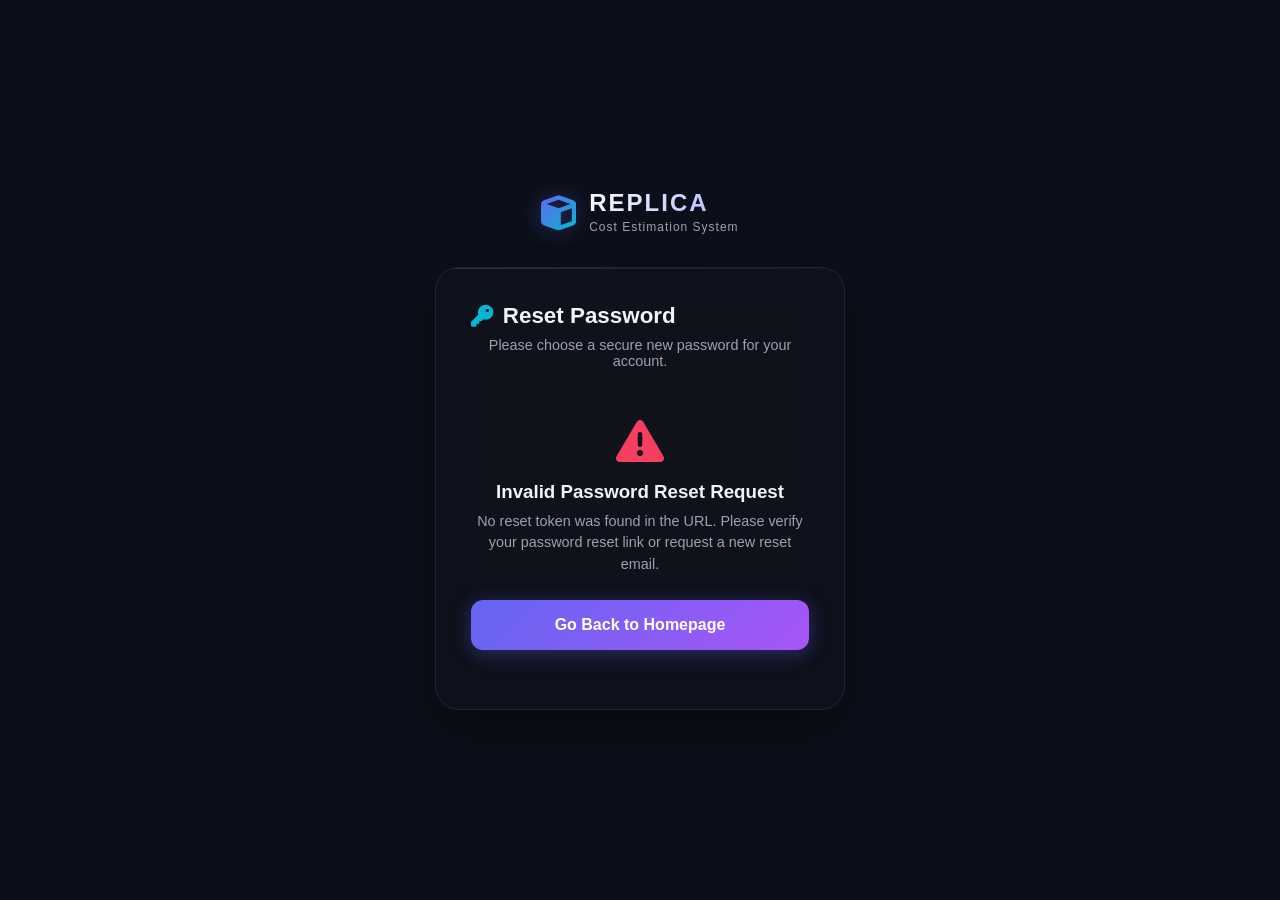
==== frontend/reset-password.html @ cb86cac7 "Fix registration (DB migration), add forgot password modal, move forgot link below login button" ====
<!DOCTYPE html>
<html lang="en">
<head>
    <meta charset="UTF-8">
    <meta name="viewport" content="width=device-width, initial-scale=1.0">
    <title>Reset Password — REPLICA</title>
    <link rel="stylesheet" href="https://cdnjs.cloudflare.com/ajax/libs/font-awesome/6.4.0/css/all.min.css">
    <link rel="stylesheet" href="style.css">
    <style>
        body {
            display: flex;
            align-items: center;
            justify-content: center;
            min-height: 100vh;
            margin: 0;
            background-color: #0b0f19;
        }
        .reset-container {
            width: 100%;
            max-width: 450px;
            padding: 20px;
        }
    </style>
</head>
<body>
    <!-- Background glows -->
    <div class="bg-glow glow-1"></div>
    <div class="bg-glow glow-2"></div>

    <div class="reset-container">
        <!-- Logo -->
        <div class="brand" style="justify-content: center; margin-bottom: 2rem;">
            <i class="fa-solid fa-cube logo-icon"></i>
            <div class="brand-text" style="text-align: left;">
                <h1 style="font-size: 1.5rem; letter-spacing: 2px;">REPLICA</h1>
                <span style="font-size: 0.75rem; letter-spacing: 1px;">Cost Estimation System</span>
            </div>
        </div>

        <!-- Glass Card -->
        <div class="glass-card" id="reset-card">
            <h2 class="card-title" style="text-align: center; font-size: 1.4rem; margin-bottom: 0.5rem;">
                <i class="fa-solid fa-key" style="color: var(--secondary);"></i> Reset Password
            </h2>
            <p class="card-subtitle" style="text-align: center; margin-bottom: 1.5rem;">
                Please choose a secure new password for your account.
            </p>

            <!-- Form -->
            <form id="reset-password-form">
                <div class="form-group">
                    <label class="form-label" for="new-password">New Password</label>
                    <input type="password" id="new-password" class="form-input" required placeholder="Minimum 6 characters" minlength="6">
                </div>
                <div class="form-group">
                    <label class="form-label" for="confirm-password">Confirm Password</label>
                    <input type="password" id="confirm-password" class="form-input" required placeholder="Re-enter password">
                </div>
                <div id="error-alert" class="badge badge-danger hidden" style="width: 100%; padding: 0.8rem; margin: 1rem 0; text-align: center; display: block; font-size: 0.9rem;">
                    Passwords do not match.
                </div>
                <button type="submit" class="submit-btn margin-top-md" style="width: 100%;">
                    <i class="fa-solid fa-check"></i> Save Password
                </button>
            </form>

            <!-- Success Panel (Hidden by default) -->
            <div id="success-panel" class="hidden" style="text-align: center; padding: 1rem 0;">
                <div style="font-size: 3rem; color: #10b981; margin-bottom: 1rem;">
                    <i class="fa-solid fa-circle-check"></i>
                </div>
                <h3 style="font-size: 1.25rem; font-weight: 700; margin-bottom: 0.5rem; color: var(--text-main);">Password Updated!</h3>
                <p style="color: var(--text-muted); font-size: 0.9rem; margin-bottom: 1.5rem; line-height: 1.5;">
                    Your password has been reset successfully. You can now log in to the developer dashboard.
                </p>
                <a href="/" class="submit-btn" style="text-decoration: none; display: inline-flex; align-items: center; justify-content: center; gap: 0.5rem; padding: 0.8rem 1.5rem;">
                    <i class="fa-solid fa-right-to-bracket"></i> Proceed to Login
                </a>
            </div>
        </div>
    </div>

    <script>
        const token = new URLSearchParams(window.location.search).get('token');
        const form = document.getElementById('reset-password-form');
        const errorAlert = document.getElementById('error-alert');
        const successPanel = document.getElementById('success-panel');

        if (!token) {
            form.innerHTML = `
                <div style="text-align: center; padding: 1.5rem 0;">
                    <i class="fa-solid fa-triangle-exclamation" style="font-size: 3rem; color: #f43f5e; margin-bottom: 1rem;"></i>
                    <h3 style="font-weight:700; margin-bottom: 0.5rem;">Invalid Password Reset Request</h3>
                    <p style="color: var(--text-muted); font-size: 0.9rem; line-height: 1.5; margin-bottom: 1.5rem;">
                        No reset token was found in the URL. Please verify your password reset link or request a new reset email.
                    </p>
                    <a href="/" class="submit-btn" style="text-decoration: none; display: inline-block;">Go Back to Homepage</a>
                </div>
            `;
        }

        form.addEventListener('submit', async (e) => {
            e.preventDefault();
            errorAlert.classList.add('hidden');

            const password = document.getElementById('new-password').value;
            const confirmPassword = document.getElementById('confirm-password').value;

            if (password !== confirmPassword) {
                errorAlert.innerText = 'Passwords do not match.';
                errorAlert.classList.remove('hidden');
                return;
            }

            try {
                const response = await fetch('/api/auth/reset-password', {
                    method: 'POST',
                    headers: { 'Content-Type': 'application/json' },
                    body: JSON.stringify({ token: token, new_password: password })
                });
                
                const data = await response.json();
                
                if (response.ok) {
                    form.classList.add('hidden');
                    successPanel.classList.remove('hidden');
                } else {
                    errorAlert.innerText = data.detail || 'Failed to reset password.';
                    errorAlert.classList.remove('hidden');
                }
            } catch (err) {
                console.error(err);
                errorAlert.innerText = 'Network error. Please try again.';
                errorAlert.classList.remove('hidden');
            }
        });
    </script>
</body>
</html>
---- frontend/style.css ----
/* Core Design System & Reset */
* {
    margin: 0;
    padding: 0;
    box-sizing: border-box;
}

:root {
    --bg-dark: #09090e;
    --card-bg: rgba(22, 22, 33, 0.45);
    --card-border: rgba(255, 255, 255, 0.08);
    --card-border-focus: rgba(99, 102, 241, 0.5);
    
    --primary: #6366f1;       /* Indigo */
    --primary-glow: rgba(99, 102, 241, 0.35);
    --secondary: #06b6d4;     /* Cyan */
    --secondary-glow: rgba(6, 182, 212, 0.35);
    
    --accent: #a855f7;        /* Purple */
    --text-main: #f3f4f6;
    --text-muted: #9ca3af;
    --text-dark: #1f2937;
    
    --success: #10b981;
    --error: #ef4444;
    --warning: #f59e0b;
    
    --font-sans: 'Outfit', sans-serif;
    --transition-smooth: all 0.3s cubic-bezier(0.4, 0, 0.2, 1);
}

body {
    background-color: var(--bg-dark);
    color: var(--text-main);
    font-family: var(--font-sans);
    min-height: 100vh;
    overflow-x: hidden;
    position: relative;
    display: flex;
    justify-content: center;
    align-items: flex-start;
}

/* Ambient Background Blobs */
.bg-blob {
    position: absolute;
    border-radius: 50%;
    filter: blur(120px);
    z-index: 0;
    opacity: 0.35;
    pointer-events: none;
    animation: pulse 12s infinite alternate ease-in-out;
}

.blob-purple {
    background: var(--accent);
    width: 500px;
    height: 500px;
    top: -100px;
    right: -100px;
}

.blob-blue {
    background: var(--primary);
    width: 600px;
    height: 600px;
    bottom: -150px;
    left: -150px;
    animation-delay: -3s;
}

.blob-cyan {
    background: var(--secondary);
    width: 400px;
    height: 400px;
    top: 40%;
    left: 30%;
    animation-delay: -6s;
}

@keyframes pulse {
    0% {
        transform: translate(0, 0) scale(1);
    }
    100% {
        transform: translate(80px, 40px) scale(1.15);
    }
}

/* App Layout */
.app-container {
    width: 100%;
    max-width: 1280px;
    min-height: 100vh;
    padding: 2rem;
    position: relative;
    z-index: 10;
    display: flex;
    flex-column: column;
    display: flex;
    flex-direction: column;
}

/* Header & Nav */
.app-header {
    display: flex;
    justify-content: space-between;
    align-items: center;
    padding-bottom: 2rem;
    border-bottom: 1px solid var(--card-border);
    margin-bottom: 2rem;
}

.brand {
    display: flex;
    align-items: center;
    gap: 0.8rem;
}

.logo-icon {
    font-size: 2.2rem;
    background: linear-gradient(135deg, var(--primary), var(--secondary));
    -webkit-background-clip: text;
    -webkit-text-fill-color: transparent;
    filter: drop-shadow(0 0 10px var(--primary-glow));
}

.brand-text h1 {
    font-size: 1.8rem;
    font-weight: 800;
    letter-spacing: 2px;
    line-height: 1.1;
    background: linear-gradient(135deg, #ffffff, #a5b4fc);
    -webkit-background-clip: text;
    -webkit-text-fill-color: transparent;
}

.brand-text span {
    font-size: 0.8rem;
    color: var(--text-muted);
    font-weight: 500;
    letter-spacing: 1px;
}

.app-nav {
    display: flex;
    gap: 0.8rem;
    background: rgba(255, 255, 255, 0.03);
    padding: 0.4rem;
    border-radius: 12px;
    border: 1px solid var(--card-border);
    backdrop-filter: blur(8px);
}

.nav-btn {
    background: transparent;
    border: none;
    color: var(--text-muted);
    font-family: var(--font-sans);
    font-size: 0.95rem;
    font-weight: 600;
    padding: 0.6rem 1.2rem;
    border-radius: 8px;
    cursor: pointer;
    display: flex;
    align-items: center;
    gap: 0.5rem;
    transition: var(--transition-smooth);
}

.nav-btn:hover {
    color: var(--text-main);
    background: rgba(255, 255, 255, 0.05);
}

.nav-btn.active {
    color: var(--text-main);
    background: var(--primary);
    box-shadow: 0 4px 15px var(--primary-glow);
}

/* Tabs & Grid system */
.tab-content {
    display: none;
    animation: fadeIn 0.4s ease-out forwards;
}

.tab-content.active {
    display: block;
}

@keyframes fadeIn {
    from {
        opacity: 0;
        transform: translateY(12px);
    }
    to {
        opacity: 1;
        transform: translateY(0);
    }
}

.grid-2col {
    display: grid;
    grid-template-columns: 1fr 1.1fr;
    gap: 2rem;
    align-items: stretch;
}

@media (max-width: 900px) {
    .grid-2col {
        grid-template-columns: 1fr;
    }
    .app-header {
        flex-direction: column;
        gap: 1.5rem;
        align-items: flex-start;
    }
    .app-nav {
        width: 100%;
        overflow-x: auto;
    }
}

/* Glass Card */
.glass-card {
    background: var(--card-bg);
    border: 1px solid var(--card-border);
    border-radius: 24px;
    padding: 2.2rem;
    backdrop-filter: blur(20px);
    -webkit-backdrop-filter: blur(20px);
    box-shadow: 0 20px 40px rgba(0, 0, 0, 0.3);
    position: relative;
    overflow: hidden;
    display: flex;
    flex-direction: column;
}

.glass-card::before {
    content: '';
    position: absolute;
    top: 0;
    left: 0;
    right: 0;
    height: 1px;
    background: linear-gradient(90deg, rgba(255,255,255,0.15) 0%, rgba(255,255,255,0.02) 100%);
    pointer-events: none;
}

.card-title {
    font-size: 1.4rem;
    font-weight: 700;
    color: var(--text-main);
    margin-bottom: 0.4rem;
    display: flex;
    align-items: center;
    gap: 0.6rem;
}

.card-title i {
    color: var(--primary);
}

.card-subtitle {
    font-size: 0.9rem;
    color: var(--text-muted);
    margin-bottom: 1.8rem;
}

/* Material Selector Grid */
.material-grid {
    display: grid;
    grid-template-columns: repeat(auto-fit, minmax(80px, 1fr));
    gap: 0.8rem;
    margin-bottom: 0.5rem;
}

.material-card {
    background: rgba(255, 255, 255, 0.03);
    border: 1px solid var(--card-border);
    border-radius: 12px;
    padding: 0.8rem 0.5rem;
    cursor: pointer;
    text-align: center;
    transition: var(--transition-smooth);
    display: flex;
    flex-direction: column;
    align-items: center;
    gap: 0.3rem;
}

.material-card:hover {
    background: rgba(255, 255, 255, 0.06);
    border-color: rgba(255, 255, 255, 0.2);
    transform: translateY(-2px);
}

.material-card.active {
    background: linear-gradient(135deg, rgba(99, 102, 241, 0.15), rgba(6, 182, 212, 0.15));
    border-color: var(--primary);
    box-shadow: 0 0 15px rgba(99, 102, 241, 0.2);
}

.material-name {
    font-weight: 700;
    font-size: 0.95rem;
    color: var(--text-main);
}

.material-card.active .material-name {
    color: #a5b4fc;
}

.material-desc {
    font-size: 0.75rem;
    color: var(--text-muted);
}

/* Form Controls */
.form-group {
    margin-bottom: 1.5rem;
    display: flex;
    flex-direction: column;
    gap: 0.5rem;
}

.form-label {
    font-size: 0.9rem;
    font-weight: 600;
    color: var(--text-main);
    letter-spacing: 0.5px;
}

.form-input {
    background: rgba(0, 0, 0, 0.35);
    border: 1px solid var(--card-border);
    border-radius: 12px;
    padding: 0.9rem 1.1rem;
    color: var(--text-main);
    font-family: var(--font-sans);
    font-size: 0.95rem;
    width: 100%;
    transition: var(--transition-smooth);
}

.form-input:focus {
    outline: none;
    border-color: var(--primary);
    box-shadow: 0 0 0 3px rgba(99, 102, 241, 0.25);
    background: rgba(0, 0, 0, 0.5);
}

.form-row {
    display: flex;
    gap: 1.2rem;
}

@media (max-width: 600px) {
    .form-row {
        flex-direction: column;
        gap: 0;
    }
}

.flex-1 {
    flex: 1;
}

.text-center {
    text-align: center;
}

.input-unit-wrapper {
    position: relative;
}

.input-unit-wrapper .form-input {
    padding-right: 3.5rem;
}

.input-unit {
    position: absolute;
    right: 1.1rem;
    top: 50%;
    transform: translateY(-50%);
    color: var(--text-muted);
    font-weight: 600;
    font-size: 0.9rem;
    pointer-events: none;
}

/* File Upload zone */
.upload-dropzone {
    border: 2px dashed rgba(255, 255, 255, 0.15);
    background: rgba(0, 0, 0, 0.15);
    border-radius: 16px;
    padding: 2.5rem 1.5rem;
    text-align: center;
    cursor: pointer;
    transition: var(--transition-smooth);
    display: flex;
    flex-direction: column;
    align-items: center;
    gap: 0.6rem;
}

.upload-dropzone:hover, .upload-dropzone.dragover {
    border-color: var(--primary);
    background: rgba(99, 102, 241, 0.05);
    box-shadow: 0 0 20px rgba(99, 102, 241, 0.1);
}

.upload-icon {
    font-size: 2.5rem;
    color: var(--text-muted);
    transition: var(--transition-smooth);
    margin-bottom: 0.4rem;
}

.upload-dropzone:hover .upload-icon, .upload-dropzone.dragover .upload-icon {
    color: var(--primary);
    transform: translateY(-3px);
}

.upload-dropzone h3 {
    font-size: 1.1rem;
    font-weight: 600;
}

.upload-dropzone p {
    font-size: 0.85rem;
    color: var(--text-muted);
}

.file-limits {
    font-size: 0.75rem;
    color: var(--text-muted);
    background: rgba(255,255,255,0.05);
    padding: 0.2rem 0.6rem;
    border-radius: 6px;
    margin-top: 0.4rem;
}

/* File Progress Card */
.upload-progress-container {
    background: rgba(255,255,255,0.02);
    border: 1px solid var(--card-border);
    border-radius: 12px;
    padding: 1rem;
    margin-top: 1.2rem;
    display: flex;
    flex-direction: column;
    gap: 0.6rem;
}

.file-info-header {
    display: flex;
    justify-content: space-between;
    align-items: center;
}

#uploaded-filename {
    font-size: 0.9rem;
    font-weight: 600;
    max-width: 80%;
    overflow: hidden;
    text-overflow: ellipsis;
    white-space: nowrap;
}

.icon-btn {
    background: transparent;
    border: none;
    color: var(--text-muted);
    cursor: pointer;
    font-size: 1rem;
    transition: var(--transition-smooth);
    padding: 0.2rem;
}

.icon-btn:hover {
    color: var(--error);
}

.progress-bar-wrapper {
    height: 6px;
    background: rgba(255,255,255,0.05);
    border-radius: 3px;
    overflow: hidden;
}

.progress-bar {
    height: 100%;
    width: 0%;
    background: linear-gradient(90deg, var(--primary), var(--secondary));
    border-radius: 3px;
    transition: width 0.3s ease;
}

#upload-status-text {
    font-size: 0.8rem;
    color: var(--text-muted);
}

/* 3D Viewer Container */
.viewer-container {
    background: #040406;
    border: 1px solid var(--card-border);
    border-radius: 16px;
    height: 240px;
    position: relative;
    overflow: hidden;
    margin-bottom: 1.5rem;
    display: flex;
    justify-content: center;
    align-items: center;
}

.viewer-placeholder {
    text-align: center;
    padding: 2rem;
    color: var(--text-muted);
    display: flex;
    flex-direction: column;
    align-items: center;
    gap: 0.8rem;
}

.placeholder-icon {
    font-size: 3rem;
    color: rgba(255,255,255,0.05);
}

.viewer-placeholder p {
    font-size: 0.9rem;
    max-width: 250px;
}

#stl-canvas {
    width: 100%;
    height: 100%;
    cursor: grab;
}

#stl-canvas:active {
    cursor: grabbing;
}

.viewer-loading {
    position: absolute;
    display: flex;
    flex-direction: column;
    align-items: center;
    gap: 1rem;
    color: var(--text-muted);
}

.spinner {
    width: 32px;
    height: 32px;
    border: 3px solid rgba(255,255,255,0.1);
    border-top: 3px solid var(--primary);
    border-radius: 50%;
    animation: spin 0.8s linear infinite;
}

@keyframes spin {
    to { transform: rotate(360deg); }
}

.viewer-legend {
    position: absolute;
    bottom: 0.8rem;
    left: 0.8rem;
    display: flex;
    gap: 0.8rem;
    background: rgba(0,0,0,0.6);
    padding: 0.3rem 0.6rem;
    border-radius: 6px;
    border: 1px solid rgba(255,255,255,0.05);
    pointer-events: none;
}

.viewer-legend span {
    font-size: 0.7rem;
    color: var(--text-muted);
    display: flex;
    align-items: center;
    gap: 0.3rem;
}

/* Public Estimate Result Card */
.result-card {
    background: linear-gradient(135deg, rgba(99, 102, 241, 0.08), rgba(6, 182, 212, 0.08));
    border: 1px solid rgba(99, 102, 241, 0.2);
    border-radius: 16px;
    padding: 1.5rem;
    display: flex;
    flex-direction: column;
    gap: 1.2rem;
    animation: scaleIn 0.3s ease-out;
}

@keyframes scaleIn {
    from {
        opacity: 0;
        transform: scale(0.97);
    }
    to {
        opacity: 1;
        transform: scale(1);
    }
}

.estimate-header {
    text-align: center;
    border-bottom: 1px solid rgba(255, 255, 255, 0.05);
    padding-bottom: 0.8rem;
}

.estimate-header span {
    font-size: 0.85rem;
    color: var(--text-muted);
    font-weight: 500;
    text-transform: uppercase;
    letter-spacing: 1px;
}

.estimate-header h3 {
    font-size: 2.2rem;
    font-weight: 800;
    color: #ffffff;
    background: linear-gradient(90deg, #ffffff, #67e8f9);
    -webkit-background-clip: text;
    -webkit-text-fill-color: transparent;
    margin-top: 0.2rem;
}

.estimate-stats {
    display: grid;
    grid-template-columns: repeat(2, 1fr);
    gap: 1rem;
}

.stat-item {
    background: rgba(0,0,0,0.2);
    border: 1px solid rgba(255,255,255,0.03);
    border-radius: 10px;
    padding: 0.6rem 0.8rem;
    display: flex;
    flex-direction: column;
    gap: 0.2rem;
}

.stat-label {
    font-size: 0.75rem;
    color: var(--text-muted);
}

.stat-value {
    font-size: 1rem;
    font-weight: 700;
    color: var(--text-main);
}

.disclaimer-alert {
    background: rgba(245, 158, 11, 0.08);
    border: 1px solid rgba(245, 158, 11, 0.2);
    border-radius: 8px;
    padding: 0.6rem 0.8rem;
    display: flex;
    gap: 0.6rem;
    align-items: flex-start;
}

.disclaimer-alert i {
    color: var(--warning);
    font-size: 0.9rem;
    margin-top: 0.1rem;
}

.disclaimer-alert span {
    font-size: 0.72rem;
    color: rgba(243, 244, 246, 0.8);
    line-height: 1.3;
}

/* Submit & Loading Button */
.submit-btn {
    background: linear-gradient(135deg, var(--primary), var(--accent));
    border: none;
    color: #ffffff;
    font-family: var(--font-sans);
    font-size: 1rem;
    font-weight: 700;
    padding: 1rem;
    border-radius: 12px;
    cursor: pointer;
    transition: var(--transition-smooth);
    display: flex;
    align-items: center;
    justify-content: center;
    gap: 0.6rem;
    box-shadow: 0 4px 20px var(--primary-glow);
    width: 100%;
}

.submit-btn:hover {
    transform: translateY(-2px);
    box-shadow: 0 6px 25px rgba(99, 102, 241, 0.45);
}

.submit-btn:active {
    transform: translateY(0);
}

.submit-btn:disabled {
    background: rgba(255,255,255,0.05);
    color: var(--text-muted);
    box-shadow: none;
    cursor: not-allowed;
    transform: none;
}

/* Admin Placeholder & Invoice */
.admin-placeholder-state {
    text-align: center;
    color: var(--text-muted);
    padding: 3rem;
    display: flex;
    flex-direction: column;
    align-items: center;
    gap: 1rem;
}

.invoice-box {
    background: #ffffff;
    color: var(--text-dark);
    border-radius: 16px;
    padding: 2rem;
    box-shadow: 0 20px 40px rgba(0, 0, 0, 0.4);
    font-family: var(--font-sans);
    display: flex;
    flex-direction: column;
    gap: 1.2rem;
    animation: scaleIn 0.3s ease-out;
}

.invoice-header {
    display: flex;
    justify-content: space-between;
    align-items: center;
    border-bottom: 2px solid #e5e7eb;
    padding-bottom: 1rem;
}

.invoice-header h3 {
    font-size: 1.2rem;
    font-weight: 800;
    text-transform: uppercase;
    letter-spacing: 0.5px;
    color: #111827;
}

.status-tag {
    background: rgba(16, 185, 129, 0.1);
    color: var(--success);
    font-size: 0.75rem;
    font-weight: 700;
    padding: 0.2rem 0.6rem;
    border-radius: 20px;
    border: 1px solid rgba(16, 185, 129, 0.2);
}

.invoice-items {
    display: flex;
    flex-direction: column;
    gap: 0.7rem;
}

.invoice-item {
    display: flex;
    justify-content: space-between;
    font-size: 0.9rem;
    color: #4b5563;
    font-weight: 500;
}

.invoice-item .val {
    font-weight: 700;
    color: #111827;
}

.invoice-divider {
    height: 1px;
    background: #e5e7eb;
    margin: 0.3rem 0;
}

.invoice-item.highlight {
    font-size: 0.95rem;
    font-weight: 700;
    color: #111827;
}

.invoice-total {
    border-top: 2px solid #e5e7eb;
    padding-top: 1.2rem;
    display: flex;
    justify-content: space-between;
    align-items: center;
}

.total-label {
    font-weight: 800;
    font-size: 1.1rem;
    color: #111827;
    text-transform: uppercase;
}

.total-amount-box {
    display: flex;
    align-items: baseline;
    gap: 0.2rem;
}

.total-amount {
    font-size: 2.2rem;
    font-weight: 900;
    color: var(--primary);
}

.currency {
    font-size: 1rem;
    font-weight: 800;
    color: var(--text-dark);
}

/* Settings Unlock & Configuration CSS */
.lock-screen-container {
    display: flex;
    justify-content: center;
    align-items: center;
    padding: 3rem 0;
}

.lock-card {
    max-width: 400px;
    width: 100%;
    text-align: center;
    display: flex;
    flex-direction: column;
    align-items: center;
    gap: 1.2rem;
}

.lock-icon {
    font-size: 2.8rem;
    color: var(--accent);
    filter: drop-shadow(0 0 8px rgba(168, 85, 247, 0.4));
}

.passcode-input-group {
    display: flex;
    flex-direction: column;
    gap: 0.8rem;
    width: 100%;
    margin-top: 0.5rem;
}

.error-text {
    color: var(--error);
    font-size: 0.8rem;
    font-weight: 600;
}

.config-sections {
    display: flex;
    flex-direction: column;
    gap: 1rem;
}

.config-sec h3 {
    font-size: 1rem;
    font-weight: 700;
    margin-bottom: 0.8rem;
    border-left: 3px solid var(--primary);
    padding-left: 0.6rem;
}

.table-container {
    overflow-x: auto;
}

.config-table {
    width: 100%;
    border-collapse: collapse;
    font-size: 0.85rem;
}

.config-table th, .config-table td {
    padding: 0.7rem 0.8rem;
    text-align: left;
}

.config-table th {
    color: var(--text-muted);
    font-weight: 600;
    border-bottom: 1px solid var(--card-border);
}

.config-table td {
    border-bottom: 1px solid rgba(255,255,255,0.03);
}

.config-table .tbl-input {
    background: rgba(0,0,0,0.5);
    border: 1px solid var(--card-border);
    color: var(--text-main);
    padding: 0.4rem 0.6rem;
    border-radius: 6px;
    width: 100%;
    font-family: var(--font-sans);
    font-weight: 600;
}

.config-table .tbl-input:focus {
    outline: none;
    border-color: var(--primary);
}

.settings-action-bar {
    display: flex;
    justify-content: flex-end;
    gap: 1rem;
    padding-top: 1rem;
}

.save-btn {
    padding: 0.8rem 1.5rem;
    width: auto;
}

.margin-top-lg {
    margin-top: 1.5rem;
}

.margin-top-sm {
    margin-top: 0.8rem;
}

.margin-top-auto {
    margin-top: auto;
}

/* API Key Badges & Styling */
.badge {
    padding: 0.25rem 0.6rem;
    border-radius: 6px;
    font-size: 0.72rem;
    font-weight: 700;
    display: inline-block;
}

.badge-success {
    background: rgba(16, 185, 129, 0.1);
    color: var(--success);
    border: 1px solid rgba(16, 185, 129, 0.2);
}

.badge-danger {
    background: rgba(239, 68, 68, 0.1);
    color: var(--error);
    border: 1px solid rgba(239, 68, 68, 0.2);
}

.key-text {
    font-family: monospace;
    font-weight: 600;
    color: #a5b4fc;
    background: rgba(0, 0, 0, 0.35);
    padding: 0.35rem 0.7rem;
    border-radius: 6px;
    font-size: 0.82rem;
    cursor: pointer;
    border: 1px dashed var(--card-border);
    transition: var(--transition-smooth);
    display: inline-flex;
    align-items: center;
    gap: 0.4rem;
}

.key-text:hover {
    border-color: var(--primary);
    background: rgba(99, 102, 241, 0.1);
}

.action-btn-group {
    display: flex;
    gap: 0.4rem;
    justify-content: center;
}

.tbl-btn {
    background: rgba(255, 255, 255, 0.05);
    border: 1px solid var(--card-border);
    color: var(--text-main);
    padding: 0.35rem 0.7rem;
    border-radius: 6px;
    font-size: 0.78rem;
    cursor: pointer;
    font-weight: 600;
    transition: var(--transition-smooth);
    display: inline-flex;
    align-items: center;
    gap: 0.3rem;
}

.tbl-btn:hover {
    background: var(--primary);
    border-color: var(--primary);
    color: #ffffff;
}

.tbl-btn.btn-danger:hover {
    background: var(--error);
    border-color: var(--error);
    color: #ffffff;
}


/* Helper Utilities */
.hidden {
    display: none !important;
}

.flex-column {
    display: flex;
    flex-direction: column;
}

.justify-center {
    justify-content: center;
}

/* Footer styling */
.app-footer {
    display: flex;
    justify-content: space-between;
    align-items: center;
    border-top: 1px solid var(--card-border);
    margin-top: 4rem;
    padding-top: 1.5rem;
    color: var(--text-muted);
    font-size: 0.85rem;
}

.footer-links a {
    color: var(--text-muted);
    text-decoration: none;
    transition: var(--transition-smooth);
    display: flex;
    align-items: center;
    gap: 0.4rem;
}

.footer-links a:hover {
    color: var(--primary);
}

/* Auth Portal Tabs */
.auth-tab-btn {
    background: transparent;
    border: none;
    color: var(--text-muted);
    font-size: 1rem;
    font-weight: 700;
    padding: 0.8rem;
    cursor: pointer;
    transition: var(--transition-smooth);
    border-bottom: 2px solid transparent;
}

.auth-tab-btn:hover {
    color: var(--text-main) !important;
}

.auth-tab-btn.active {
    border-bottom-color: var(--primary) !important;
    color: var(--text-main) !important;
}

/* Modal Overlay & Card Styling */
.modal-overlay {
    position: fixed;
    top: 0;
    left: 0;
    width: 100vw;
    height: 100vh;
    background: rgba(0, 0, 0, 0.7);
    backdrop-filter: blur(8px);
    z-index: 2000;
    display: flex;
    justify-content: center;
    align-items: center;
    opacity: 0;
    pointer-events: none;
    transition: opacity 0.3s ease;
}

.modal-overlay:not(.hidden) {
    opacity: 1;
    pointer-events: auto;
}

.modal-card {
    background: rgba(22, 22, 33, 0.95);
    border: 1px solid var(--card-border-focus);
    border-radius: 12px;
    padding: 1.8rem;
    width: 100%;
    max-width: 480px;
    box-shadow: 0 20px 40px rgba(0,0,0,0.5);
    transform: scale(0.9);
    transition: transform 0.3s cubic-bezier(0.34, 1.56, 0.64, 1);
}

.modal-overlay:not(.hidden) .modal-card {
    transform: scale(1);
}

.modal-header {
    display: flex;
    justify-content: space-between;
    align-items: center;
    border-bottom: 1px solid var(--card-border);
    padding-bottom: 0.8rem;
    margin-bottom: 1rem;
}

.modal-header h3 {
    font-size: 1.15rem;
    font-weight: 700;
    display: flex;
    align-items: center;
    gap: 0.5rem;
    color: var(--text-main);
}

.modal-close-btn {
    background: transparent;
    border: none;
    color: var(--text-muted);
    font-size: 1.2rem;
    cursor: pointer;
    transition: var(--transition-smooth);
}

.modal-close-btn:hover {
    color: var(--text-main);
}

.modal-body {
    color: var(--text-muted);
    font-size: 0.95rem;
    line-height: 1.5;
    margin-bottom: 1.5rem;
}

.modal-footer {
    display: flex;
    justify-content: flex-end;
    gap: 0.75rem;
}

/* Toast Notifications Container */
.toast-container {
    position: fixed;
    bottom: 2rem;
    right: 2rem;
    z-index: 3000;
    display: flex;
    flex-direction: column;
    gap: 0.75rem;
    pointer-events: none;
}

.toast {
    background: rgba(22, 22, 33, 0.9);
    border-left: 4px solid var(--primary);
    border-top: 1px solid var(--card-border);
    border-right: 1px solid var(--card-border);
    border-bottom: 1px solid var(--card-border);
    backdrop-filter: blur(12px);
    color: var(--text-main);
    padding: 0.9rem 1.2rem;
    border-radius: 8px;
    font-size: 0.88rem;
    font-weight: 600;
    box-shadow: 0 10px 30px rgba(0,0,0,0.3);
    display: flex;
    align-items: center;
    gap: 0.6rem;
    min-width: 280px;
    max-width: 420px;
    pointer-events: auto;
    transform: translateY(20px);
    opacity: 0;
    transition: transform 0.3s cubic-bezier(0.34, 1.56, 0.64, 1), opacity 0.3s ease;
}

.toast.show {
    transform: translateY(0);
    opacity: 1;
}

.toast.success {
    border-left-color: var(--success);
}

.toast.error {
    border-left-color: var(--error);
}

.toast.warning {
    border-left-color: var(--warning);
}

/* Public Estimator Upload Confirmation Panel */
.upload-confirm-panel {
    background: rgba(255, 255, 255, 0.03);
    border: 1px solid rgba(255, 255, 255, 0.08);
    border-radius: 12px;
    padding: 1.5rem;
    margin-top: 1.5rem;
    display: flex;
    flex-direction: column;
    gap: 1.2rem;
    animation: fadeIn 0.3s ease;
}

.confirm-details {
    display: grid;
    grid-template-columns: repeat(auto-fit, minmax(180px, 1fr));
    gap: 1rem;
    background: rgba(0,0,0,0.15);
    border-radius: 8px;
    padding: 1rem;
}

.confirm-stat {
    display: flex;
    flex-direction: column;
    gap: 0.25rem;
}

.confirm-label {
    font-size: 0.75rem;
    color: var(--text-muted);
}

.confirm-val {
    font-size: 1.1rem;
    font-weight: 700;
    color: var(--text-main);
}

/* User & Admin Dashboard Layouts */
.dashboard-nav {
    display: flex;
    gap: 0.5rem;
    border-bottom: 1px solid rgba(255, 255, 255, 0.08);
    padding-bottom: 0.5rem;
    margin-bottom: 1.5rem;
}

.db-tab-btn {
    background: transparent;
    border: none;
    color: var(--text-muted);
    padding: 0.6rem 1.2rem;
    font-size: 0.9rem;
    font-weight: 600;
    cursor: pointer;
    border-radius: 6px;
    transition: all 0.2s ease;
    display: flex;
    align-items: center;
    gap: 0.5rem;
}

.db-tab-btn:hover {
    color: var(--text-main);
    background: rgba(255, 255, 255, 0.04);
}

.db-tab-btn.active {
    color: var(--primary-light);
    background: rgba(99, 102, 241, 0.15);
    border: 1px solid rgba(99, 102, 241, 0.25);
}

.dashboard-sections > div {
    display: none;
}

.dashboard-sections > div.active {
    display: flex;
    flex-direction: column;
    gap: 1.5rem;
}

.security-section-title {
    font-size: 1.1rem;
    font-weight: 700;
    color: #f87171;
    border-bottom: 1px solid rgba(248, 113, 113, 0.15);
    padding-bottom: 0.4rem;
    margin-top: 1rem;
    display: flex;
    align-items: center;
    gap: 0.5rem;
}

/* Settings Grids & Action buttons */
.badge-role {
    font-size: 0.75rem;
    font-weight: 700;
    padding: 0.2rem 0.5rem;
    border-radius: 4px;
    background: rgba(99, 102, 241, 0.2);
    color: #a5b4fc;
}

.badge-role.admin {
    background: rgba(239, 68, 68, 0.2);
    color: #fca5a5;
}

#superadmin-dashboard-card, #developer-dashboard-card {
    border-radius: 14px;
    padding: 2.8rem;
}

/* Forgot Password Modal */
.modal-overlay {
    position: fixed;
    inset: 0;
    background: rgba(0, 0, 0, 0.65);
    backdrop-filter: blur(6px);
    display: flex;
    align-items: center;
    justify-content: center;
    z-index: 10000;
    animation: fadeIn 0.2s ease;
}

.modal-overlay.hidden {
    display: none;
}

.modal-card {
    animation: slideUp 0.25s cubic-bezier(0.34, 1.56, 0.64, 1);
}

@keyframes slideUp {
    from { opacity: 0; transform: translateY(30px) scale(0.96); }
    to   { opacity: 1; transform: translateY(0)  scale(1); }
}

/* Auth tab active state */
.auth-tab-btn {
    background: transparent;
    border: none;
    border-bottom: 2px solid transparent;
    color: var(--text-muted);
    font-family: var(--font-sans);
    font-size: 1rem;
    font-weight: 700;
    padding: 0.8rem;
    cursor: pointer;
    transition: var(--transition-smooth);
}

.auth-tab-btn.active {
    border-bottom-color: var(--primary);
    color: var(--text-main);
}
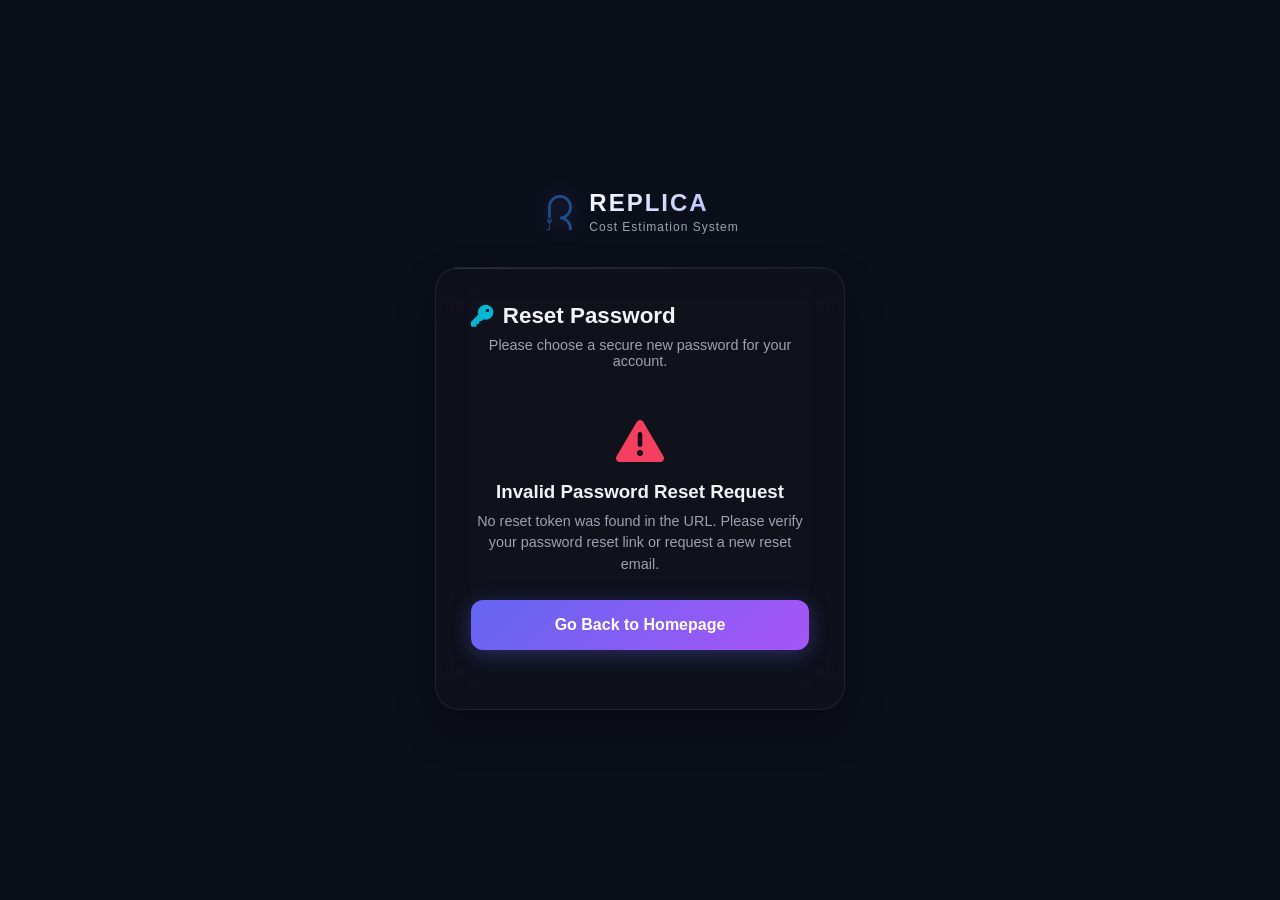
==== commit 7e04a6b5: "feat: sync machines and materials, support machine provider and enclosure options, and enhance estim" ====
--- a/frontend/reset-password.html
+++ b/frontend/reset-password.html
@@ -4,6 +4,7 @@
     <meta charset="UTF-8">
     <meta name="viewport" content="width=device-width, initial-scale=1.0">
     <title>Reset Password — REPLICA</title>
+    <link rel="icon" type="image/x-icon" href="icon/Logo replica.ico">
     <link rel="stylesheet" href="https://cdnjs.cloudflare.com/ajax/libs/font-awesome/6.4.0/css/all.min.css">
     <link rel="stylesheet" href="style.css">
     <style>
@@ -30,7 +31,7 @@
     <div class="reset-container">
         <!-- Logo -->
         <div class="brand" style="justify-content: center; margin-bottom: 2rem;">
-            <i class="fa-solid fa-cube logo-icon"></i>
+            <img src="icon/Logo replica.png" alt="Replica Logo" class="logo-icon">
             <div class="brand-text" style="text-align: left;">
                 <h1 style="font-size: 1.5rem; letter-spacing: 2px;">REPLICA</h1>
                 <span style="font-size: 0.75rem; letter-spacing: 1px;">Cost Estimation System</span>
--- a/frontend/style.css
+++ b/frontend/style.css
@@ -118,10 +118,9 @@
 }
 
 .logo-icon {
-    font-size: 2.2rem;
-    background: linear-gradient(135deg, var(--primary), var(--secondary));
-    -webkit-background-clip: text;
-    -webkit-text-fill-color: transparent;
+    width: 2.2rem;
+    height: 2.2rem;
+    object-fit: contain;
     filter: drop-shadow(0 0 10px var(--primary-glow));
 }
 
@@ -1387,3 +1386,57 @@
     border-bottom-color: var(--primary);
     color: var(--text-main);
 }
+
+/* Rate Limit Overlay */
+.rate-limited {
+    pointer-events: none;
+    position: relative;
+}
+
+.rate-limit-overlay {
+    position: absolute;
+    top: 0;
+    left: 0;
+    width: 100%;
+    height: 100%;
+    background: rgba(11, 15, 25, 0.95);
+    backdrop-filter: blur(4px);
+    display: flex;
+    flex-direction: column;
+    align-items: center;
+    justify-content: center;
+    border-radius: 14px;
+    z-index: 10;
+    animation: fadeIn 0.3s ease;
+    border: 2px solid rgba(239, 68, 68, 0.3);
+}
+
+.rate-limit-overlay.hidden {
+    display: none !important;
+}
+
+.rate-limit-overlay i {
+    font-size: 2.2rem;
+    color: var(--error);
+    margin-bottom: 0.6rem;
+    animation: saPulse 2s infinite ease-in-out;
+}
+
+.rate-limit-overlay h3 {
+    margin: 0;
+    font-size: 1.1rem;
+    font-weight: 700;
+    color: var(--text-main);
+}
+
+.rate-limit-overlay p {
+    margin: 0.3rem 0 0 0;
+    font-size: 0.85rem;
+    color: var(--text-muted);
+}
+
+@keyframes saPulse {
+    0% { transform: scale(1); opacity: 0.8; }
+    50% { transform: scale(1.1); opacity: 1; filter: drop-shadow(0 0 8px rgba(239, 68, 68, 0.6)); }
+    100% { transform: scale(1); opacity: 0.8; }
+}
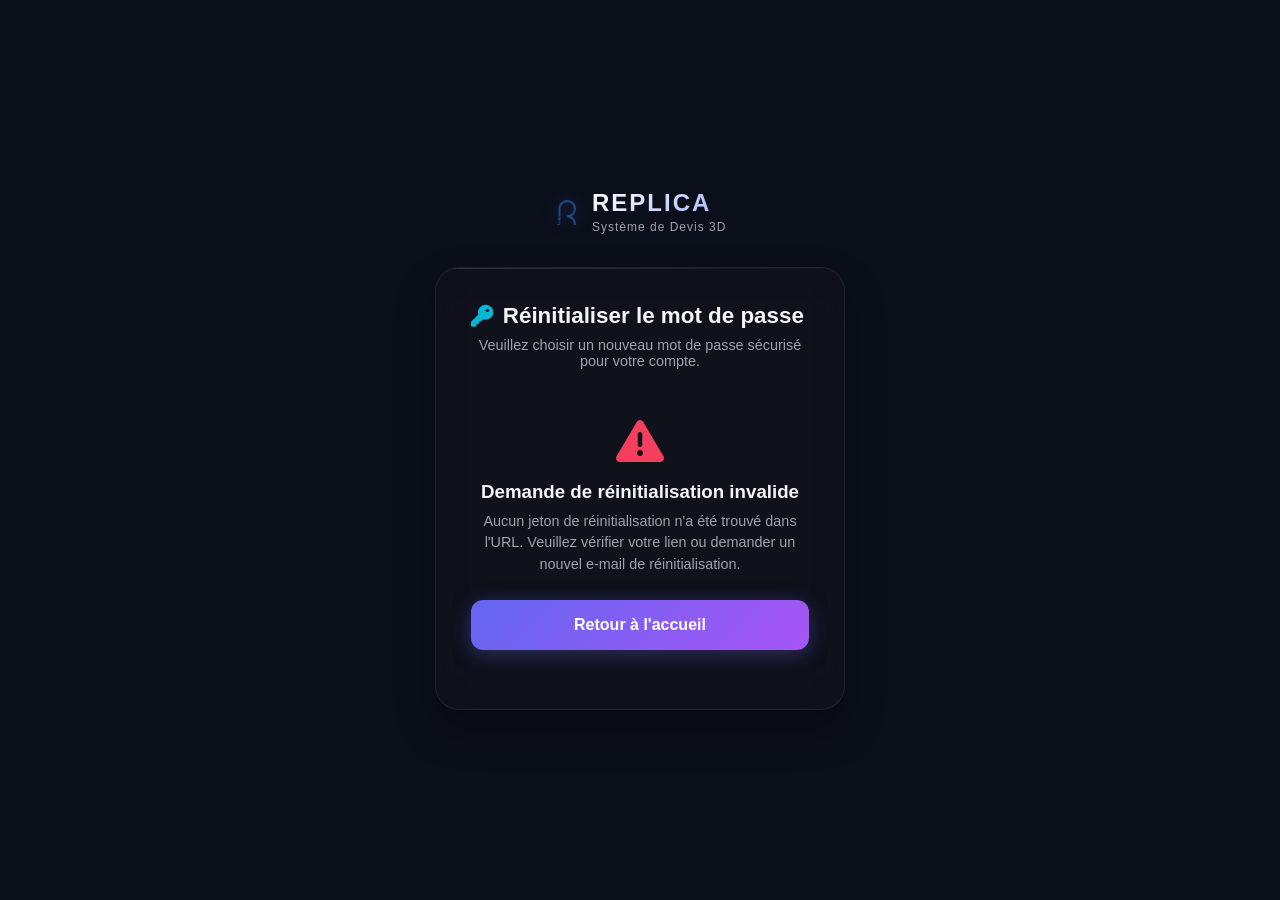
==== commit f2c950d9: "Translate entire frontend application into French" ====
--- a/frontend/reset-password.html
+++ b/frontend/reset-password.html
@@ -1,9 +1,9 @@
 <!DOCTYPE html>
-<html lang="en">
+<html lang="fr">
 <head>
     <meta charset="UTF-8">
     <meta name="viewport" content="width=device-width, initial-scale=1.0">
-    <title>Reset Password — REPLICA</title>
+    <title>Réinitialiser le mot de passe — REPLICA</title>
     <link rel="icon" type="image/x-icon" href="icon/Logo replica.ico">
     <link rel="stylesheet" href="https://cdnjs.cloudflare.com/ajax/libs/font-awesome/6.4.0/css/all.min.css">
     <link rel="stylesheet" href="style.css">
@@ -34,34 +34,34 @@
             <img src="icon/Logo replica.png" alt="Replica Logo" class="logo-icon">
             <div class="brand-text" style="text-align: left;">
                 <h1 style="font-size: 1.5rem; letter-spacing: 2px;">REPLICA</h1>
-                <span style="font-size: 0.75rem; letter-spacing: 1px;">Cost Estimation System</span>
+                <span style="font-size: 0.75rem; letter-spacing: 1px;">Système de Devis 3D</span>
             </div>
         </div>
 
         <!-- Glass Card -->
         <div class="glass-card" id="reset-card">
             <h2 class="card-title" style="text-align: center; font-size: 1.4rem; margin-bottom: 0.5rem;">
-                <i class="fa-solid fa-key" style="color: var(--secondary);"></i> Reset Password
+                <i class="fa-solid fa-key" style="color: var(--secondary);"></i> Réinitialiser le mot de passe
             </h2>
             <p class="card-subtitle" style="text-align: center; margin-bottom: 1.5rem;">
-                Please choose a secure new password for your account.
+                Veuillez choisir un nouveau mot de passe sécurisé pour votre compte.
             </p>
 
             <!-- Form -->
             <form id="reset-password-form">
                 <div class="form-group">
-                    <label class="form-label" for="new-password">New Password</label>
-                    <input type="password" id="new-password" class="form-input" required placeholder="Minimum 6 characters" minlength="6">
+                    <label class="form-label" for="new-password">Nouveau mot de passe</label>
+                    <input type="password" id="new-password" class="form-input" required placeholder="Minimum 6 caractères" minlength="6">
                 </div>
                 <div class="form-group">
-                    <label class="form-label" for="confirm-password">Confirm Password</label>
-                    <input type="password" id="confirm-password" class="form-input" required placeholder="Re-enter password">
+                    <label class="form-label" for="confirm-password">Confirmer le mot de passe</label>
+                    <input type="password" id="confirm-password" class="form-input" required placeholder="Retapez le mot de passe">
                 </div>
                 <div id="error-alert" class="badge badge-danger hidden" style="width: 100%; padding: 0.8rem; margin: 1rem 0; text-align: center; display: block; font-size: 0.9rem;">
-                    Passwords do not match.
+                    Les mots de passe ne correspondent pas.
                 </div>
                 <button type="submit" class="submit-btn margin-top-md" style="width: 100%;">
-                    <i class="fa-solid fa-check"></i> Save Password
+                    <i class="fa-solid fa-check"></i> Enregistrer le mot de passe
                 </button>
             </form>
 
@@ -70,12 +70,12 @@
                 <div style="font-size: 3rem; color: #10b981; margin-bottom: 1rem;">
                     <i class="fa-solid fa-circle-check"></i>
                 </div>
-                <h3 style="font-size: 1.25rem; font-weight: 700; margin-bottom: 0.5rem; color: var(--text-main);">Password Updated!</h3>
+                <h3 style="font-size: 1.25rem; font-weight: 700; margin-bottom: 0.5rem; color: var(--text-main);">Mot de passe mis à jour !</h3>
                 <p style="color: var(--text-muted); font-size: 0.9rem; margin-bottom: 1.5rem; line-height: 1.5;">
-                    Your password has been reset successfully. You can now log in to the developer dashboard.
+                    Votre mot de passe a été réinitialisé avec succès. Vous pouvez maintenant vous connecter à votre espace développeur.
                 </p>
                 <a href="/" class="submit-btn" style="text-decoration: none; display: inline-flex; align-items: center; justify-content: center; gap: 0.5rem; padding: 0.8rem 1.5rem;">
-                    <i class="fa-solid fa-right-to-bracket"></i> Proceed to Login
+                    <i class="fa-solid fa-right-to-bracket"></i> Accéder à la connexion
                 </a>
             </div>
         </div>
@@ -91,11 +91,11 @@
             form.innerHTML = `
                 <div style="text-align: center; padding: 1.5rem 0;">
                     <i class="fa-solid fa-triangle-exclamation" style="font-size: 3rem; color: #f43f5e; margin-bottom: 1rem;"></i>
-                    <h3 style="font-weight:700; margin-bottom: 0.5rem;">Invalid Password Reset Request</h3>
+                    <h3 style="font-weight:700; margin-bottom: 0.5rem;">Demande de réinitialisation invalide</h3>
                     <p style="color: var(--text-muted); font-size: 0.9rem; line-height: 1.5; margin-bottom: 1.5rem;">
-                        No reset token was found in the URL. Please verify your password reset link or request a new reset email.
+                        Aucun jeton de réinitialisation n'a été trouvé dans l'URL. Veuillez vérifier votre lien ou demander un nouvel e-mail de réinitialisation.
                     </p>
-                    <a href="/" class="submit-btn" style="text-decoration: none; display: inline-block;">Go Back to Homepage</a>
+                    <a href="/" class="submit-btn" style="text-decoration: none; display: inline-block;">Retour à l'accueil</a>
                 </div>
             `;
         }
@@ -108,7 +108,7 @@
             const confirmPassword = document.getElementById('confirm-password').value;
 
             if (password !== confirmPassword) {
-                errorAlert.innerText = 'Passwords do not match.';
+                errorAlert.innerText = 'Les mots de passe ne correspondent pas.';
                 errorAlert.classList.remove('hidden');
                 return;
             }
@@ -126,12 +126,12 @@
                     form.classList.add('hidden');
                     successPanel.classList.remove('hidden');
                 } else {
-                    errorAlert.innerText = data.detail || 'Failed to reset password.';
+                    errorAlert.innerText = data.detail || 'Échec de la réinitialisation du mot de passe.';
                     errorAlert.classList.remove('hidden');
                 }
             } catch (err) {
                 console.error(err);
-                errorAlert.innerText = 'Network error. Please try again.';
+                errorAlert.innerText = 'Erreur réseau. Veuillez réessayer.';
                 errorAlert.classList.remove('hidden');
             }
         });
--- a/frontend/style.css
+++ b/frontend/style.css
@@ -96,8 +96,6 @@
     position: relative;
     z-index: 10;
     display: flex;
-    flex-column: column;
-    display: flex;
     flex-direction: column;
 }
 
@@ -118,27 +116,28 @@
 }
 
 .logo-icon {
-    width: 2.2rem;
-    height: 2.2rem;
+    width: 1.6rem;
+    height: 1.6rem;
     object-fit: contain;
-    filter: drop-shadow(0 0 10px var(--primary-glow));
+    filter: drop-shadow(0 0 8px var(--primary-glow));
 }
 
 .brand-text h1 {
-    font-size: 1.8rem;
+    font-size: 1.45rem;
     font-weight: 800;
-    letter-spacing: 2px;
+    letter-spacing: 1.5px;
     line-height: 1.1;
     background: linear-gradient(135deg, #ffffff, #a5b4fc);
     -webkit-background-clip: text;
+    background-clip: text;
     -webkit-text-fill-color: transparent;
 }
 
 .brand-text span {
-    font-size: 0.8rem;
+    font-size: 0.72rem;
     color: var(--text-muted);
     font-weight: 500;
-    letter-spacing: 1px;
+    letter-spacing: 0.8px;
 }
 
 .app-nav {
@@ -149,6 +148,13 @@
     border-radius: 12px;
     border: 1px solid var(--card-border);
     backdrop-filter: blur(8px);
+    overflow-x: auto;
+    -webkit-overflow-scrolling: touch;
+    scrollbar-width: none;
+}
+
+.app-nav::-webkit-scrollbar {
+    display: none;
 }
 
 .nav-btn {
@@ -165,6 +171,8 @@
     align-items: center;
     gap: 0.5rem;
     transition: var(--transition-smooth);
+    white-space: nowrap;
+    flex-shrink: 0;
 }
 
 .nav-btn:hover {
@@ -201,25 +209,38 @@
 
 .grid-2col {
     display: grid;
-    grid-template-columns: 1fr 1.1fr;
+    grid-template-columns: minmax(0, var(--col-1, 1fr)) minmax(0, var(--col-2, 1.1fr));
     gap: 2rem;
     align-items: stretch;
 }
 
 @media (max-width: 900px) {
     .grid-2col {
-        grid-template-columns: 1fr;
+        grid-template-columns: minmax(0, 1fr) !important;
     }
     .app-header {
         flex-direction: column;
         gap: 1.5rem;
         align-items: flex-start;
     }
-    .app-nav {
+    .app-nav, .dashboard-nav {
         width: 100%;
         overflow-x: auto;
-    }
-}
+        flex-wrap: nowrap;
+        white-space: nowrap;
+        padding-bottom: 0.5rem;
+        -webkit-overflow-scrolling: touch;
+    }
+    .db-tab-btn {
+        flex-shrink: 0;
+    }
+    .dev-header {
+        flex-direction: column !important;
+        align-items: flex-start !important;
+        gap: 1rem !important;
+    }
+}
+
 
 /* Glass Card */
 .glass-card {
@@ -355,10 +376,10 @@
     gap: 1.2rem;
 }
 
-@media (max-width: 600px) {
+@media (max-width: 768px) {
     .form-row {
         flex-direction: column;
-        gap: 0;
+        gap: 1rem;
     }
 }
 
@@ -387,6 +408,41 @@
     font-weight: 600;
     font-size: 0.9rem;
     pointer-events: none;
+}
+
+/* Time Unit Toggle */
+.time-unit-toggle {
+    display: inline-flex;
+    background: rgba(0, 0, 0, 0.45);
+    border: 1px solid var(--card-border);
+    border-radius: 8px;
+    padding: 2px;
+    gap: 2px;
+    align-items: center;
+}
+
+.unit-toggle-btn {
+    padding: 2px 9px;
+    font-size: 0.72rem;
+    border-radius: 6px;
+    border: none;
+    background: transparent;
+    color: var(--text-muted);
+    cursor: pointer;
+    font-weight: 600;
+    font-family: var(--font-sans);
+    transition: var(--transition-smooth);
+}
+
+.unit-toggle-btn:hover {
+    color: var(--text-main);
+    background: rgba(255, 255, 255, 0.05);
+}
+
+.unit-toggle-btn.active {
+    background: var(--primary);
+    color: #ffffff;
+    box-shadow: 0 2px 6px rgba(99, 102, 241, 0.35);
 }
 
 /* File Upload zone */
@@ -632,6 +688,7 @@
     color: #ffffff;
     background: linear-gradient(90deg, #ffffff, #67e8f9);
     -webkit-background-clip: text;
+    background-clip: text;
     -webkit-text-fill-color: transparent;
     margin-top: 0.2rem;
 }
@@ -889,7 +946,10 @@
 }
 
 .table-container {
+    width: 100%;
+    max-width: 100%;
     overflow-x: auto;
+    -webkit-overflow-scrolling: touch;
 }
 
 .config-table {
@@ -1440,3 +1500,61 @@
     50% { transform: scale(1.1); opacity: 1; filter: drop-shadow(0 0 8px rgba(239, 68, 68, 0.6)); }
     100% { transform: scale(1); opacity: 0.8; }
 }
+
+/* Mobile Screen Responsiveness adjustments */
+@media (max-width: 600px) {
+    .app-container {
+        padding: 1rem;
+    }
+    
+    .glass-card {
+        padding: 1.25rem;
+        border-radius: 16px;
+    }
+    
+    #superadmin-dashboard-card, #developer-dashboard-card {
+        padding: 1.25rem;
+        border-radius: 16px;
+    }
+    
+    .app-header {
+        padding-bottom: 1.25rem;
+        margin-bottom: 1.5rem;
+        gap: 1.25rem;
+    }
+    
+    .brand-text h1 {
+        font-size: 1.2rem;
+        letter-spacing: 1px;
+    }
+    
+    .brand-text span {
+        font-size: 0.65rem;
+    }
+    
+    .logo-icon {
+        width: 1.35rem;
+        height: 1.35rem;
+    }
+    
+    .grid-2col {
+        gap: 1.25rem;
+    }
+    
+    .estimate-stats {
+        grid-template-columns: 1fr;
+    }
+    
+    .confirm-details {
+        grid-template-columns: 1fr;
+        padding: 0.75rem;
+    }
+    
+    .app-footer {
+        flex-direction: column;
+        gap: 1rem;
+        text-align: center;
+        margin-top: 2rem;
+        padding-top: 1.25rem;
+    }
+}
